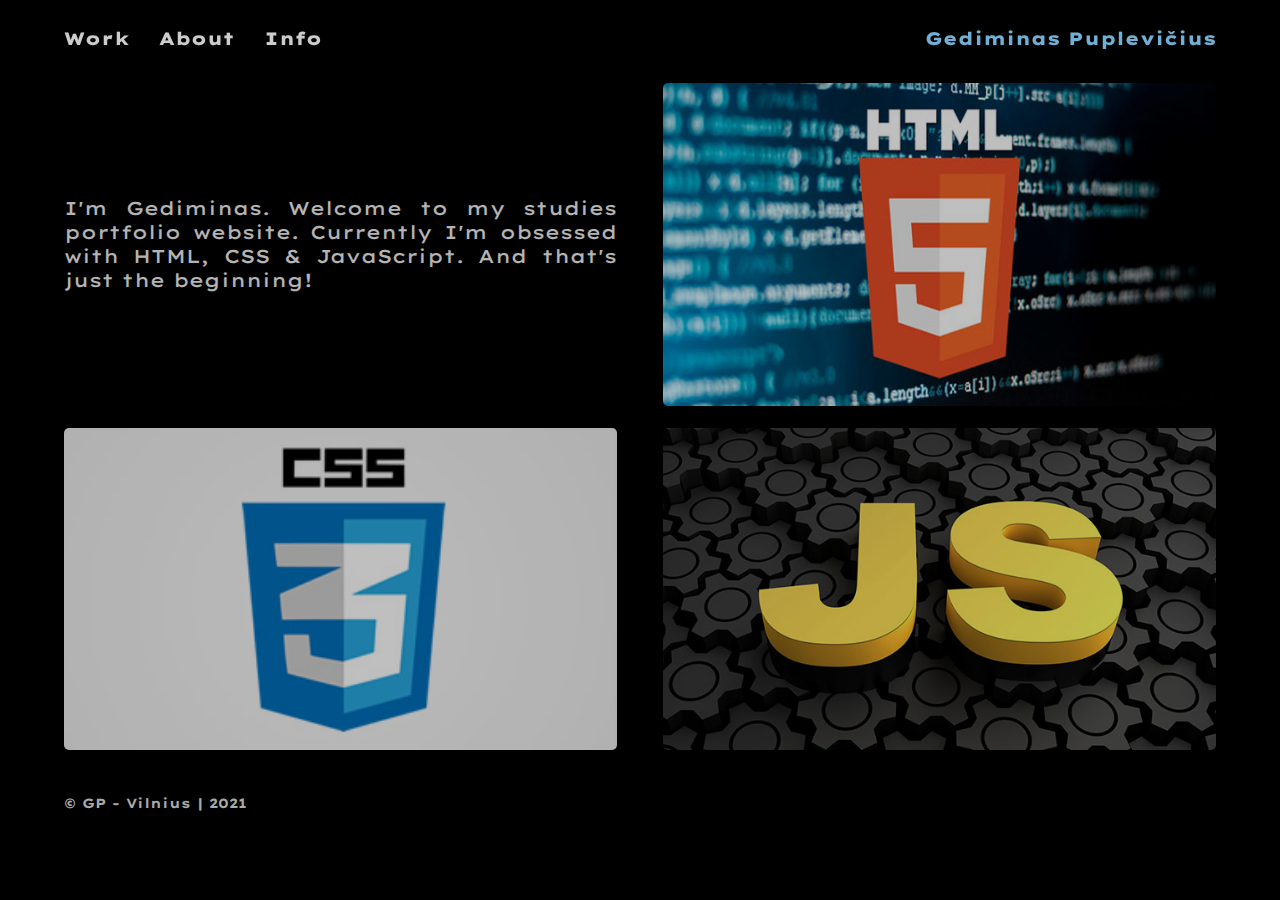
==== index.html @ 13763061 "Work --> HTML & CSS parts filled." ====
<!DOCTYPE html>
<html>

<head>
  <link rel="shortcut icon" href="./img/briefcase.svg" type="image/x-icon">
  <title>GP portfolio</title>
  <meta charset="UTF-8">
  <meta name="viewport" content="width=device-width, initial-scale=1" /> 
  <link rel="stylesheet" type="text/css" href="./css/normalize.min.css">
  <link rel="stylesheet" type="text/css" href="./css/style.css">
  <link href="https://fonts.googleapis.com/css2?family=Lexend+Mega&display=swap" rel="stylesheet">
  <script src="./js/jquery.min.js"></script>
  
</head>

<body>
  <header>
    <nav>
      <ul>
        <li><a href="/C:/Users/Jurate/Documents/PROGRAMMING/H-C-JS/Portfolio/index.html">Work</a></li>
        <li><a href="/C:/Users/Jurate/Documents/PROGRAMMING/H-C-JS/Portfolio/about.html">About</a></li>
        <li><a href="/C:/Users/Jurate/Documents/PROGRAMMING/H-C-JS/Portfolio/info.html">Info</a></li>
      </ul>
      <a id="logo" href="/C:/Users/Jurate/Documents/PROGRAMMING/H-C-JS/Portfolio/index.html">Gediminas Puplevičius</a>
    </nav>
  </header>

  <main>
    <div class="work">
      <h3>I'm Gediminas. Welcome to my studies portfolio website. Currently I'm obsessed with HTML, CSS & JavaScript. And that's just the beginning!</h3>
    </div>
    
    <div class="work" id="one">
      <div id="h2">
        <h2><a target="_blank" href="./projects/html-1/html-1.html">Morocco</a></h2>
        <h2><a target="_blank" href="./projects/html-2/html-2.html">Tsunami Coffee</a></h2>
        <h2><a target="_blank" href="./projects/html-3/html-3.html">Fotomat</a></h2>
      </div>      
    </div>

    <div class="work" id="two">
      <div id="h22">
        <h2><a target="_blank" href="./projects/css-1/css-1.html">The VC Experience</a></h2>
        <h2><a target="_blank" href="./projects/css-2/css-2.html">Task BOARD</a></h2>
        <h2><a target="_blank" href="./projects/css-3/css-3.html">Angels - CSS grid</a></h2>
      </div>  
    </div>
    
    <div class="work" id="three">
      <div id="h222">
        <h2><a href="./bubbles/bubbles.html">Bouncing Bubbles</a></h2>
      </div>
    </div>
    <footer>
      <h5> &#169 GP - Vilnius | 2021</h5>
    </footer>
  </main>
  
  <script  src="./js/script.js"></script>

</body>
</html>
---- css/style.css ----
html {
  box-sizing: border-box;
}
*,
*:before,
*:after {
  box-sizing: inherit;
}
/* ------------------------------------------------------------------ */


/* Mobile first styles go here */


@media screen and (min-width: 768px) {
    /* Desktop styles go here */
    body {
      font-family: "Lexend Mega", sans-serif;
      background-color: black;
      color: rgb(170, 170, 170);
      /* display: flex; */
    }
    header {
      position: fixed;
      width: 100%;
      z-index: 15;
      background: rgba(0, 0, 0, 0.85);
      opacity: 0.85;
    }
    nav {
      display: flex;
      justify-content: space-between;
      font-size: 1.125em;
    }
    nav ul {
      list-style: none;
      display: flex;
      justify-content: flex-start;
      width: 50%;
      padding-inline-start: 5%;
      margin-block-start: 1.5em;
      margin-block-end: 1.5em;
    }
    nav li {
      display: flex;
      margin: 0;
      margin-right: 5%;
      text-decoration: none;
    }
    nav a {
      color:rgb(240, 240, 240);
      text-decoration: none;
      font-weight: 800;
    }
    a:hover, #three a:hover, #one a:hover, #two a:hover {
      color: lightskyblue;
    }
    #logo {
      text-align: right;
      width: 50%;
      margin: 1em 0;
      margin-right: 5%;
      margin-block-start: 1.5em;
      margin-block-end: 1.5em;
      text-decoration: none;
      color: lightskyblue;
      width: inherit;
    }
    #logo:hover {
      color:rgb(240, 240, 240);
    }
    main {
      position: absolute;
      top: 67px;
      display: flex;
      flex-wrap: wrap;
      height: 750px;
      justify-content: space-between;
      align-content: space-between;
      margin: 1em 5%;
    }
    .about {
      height: 84%;
    }
    .work {
      width: 48%;
      height: 43%;
      display: flex;
      align-items: center;
      position: relative;
      z-index: 5;
      color:rgb(240, 240, 240);
      opacity: 0.75;
    }
    .work h3 {
      text-align: justify;
      font-weight: 500;
    }
    /* .work#one * {
      position: relative;
      z-index: 5;
    } */
    #one {
      background-image: url("../img/html5.jpg");
      background-repeat: no-repeat;
      background-size: cover;
      background-position: center;
      border-radius: 5px;
      position: relative;
      opacity: 0.75;
    }
    #h2, #h22, #h222 {
      display: none;
      flex-direction: column;
      justify-content: center;
      text-align: center;
      width: 100%;
      height: 100%;
    }
    h2 {
      margin: 0.4em 0;
      /* border: 1px solid greenyellow; */
    }
    #h2 a, #h22 a, #h222 a {
      color: rgb(240, 240, 240);
      text-decoration: none;
      /* z-index: 5; */
    }

    #two {
      background-image: url("../img/css3.jpg");
      background-repeat: no-repeat;
      background-size: cover;
      background-position: center;
      border-radius: 5px;
      opacity: 0.75;
    }
    #three {
      background-image: url("../img/js1.jpg");
      background-repeat: no-repeat;
      background-size: cover;
      background-position: center;
      border-radius: 5px;
      opacity: 0.75;
    }

    .active {
      color: lightskyblue;
      font-weight: 900;
    }

    canvas {
      position: relative;
      top: 100px;
      background: black;
      margin-left: 5%;
    }
    #jsfoot {
      position: relative;
      top: 128px;
      margin-left: 5%;
    }

  }
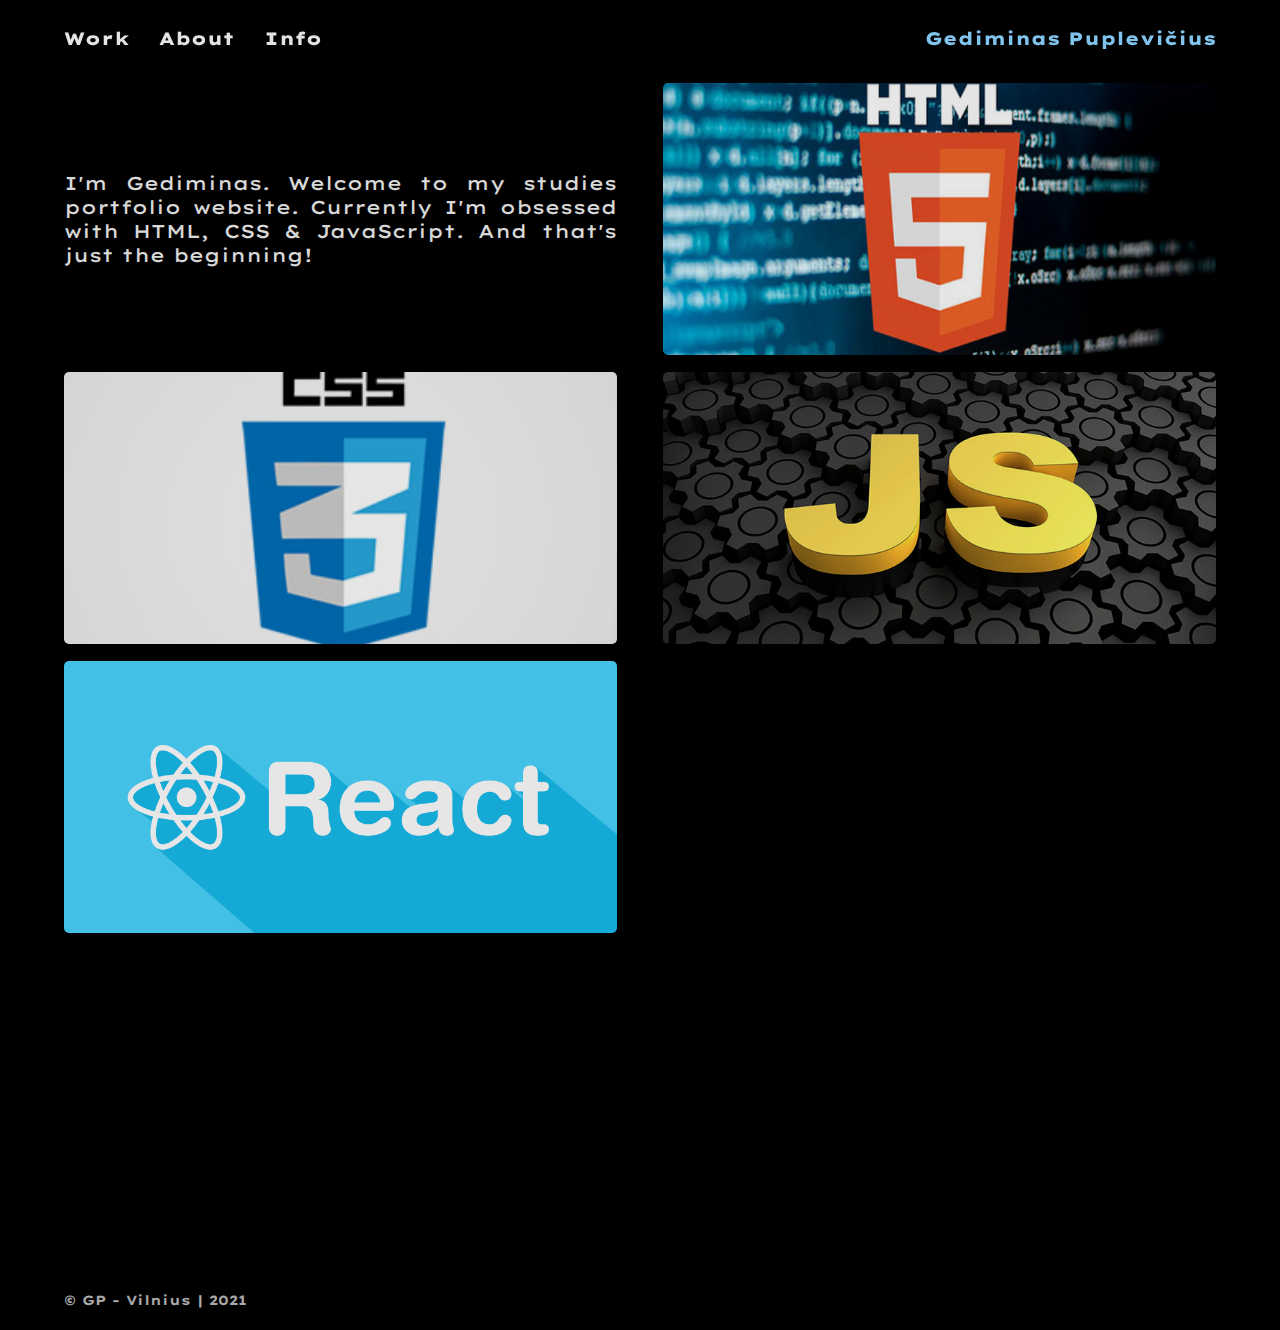
==== commit 6bd044cb: "React part added (index.html, style.css, script.js)" ====
--- a/index.html
+++ b/index.html
@@ -48,14 +48,23 @@
     
     <div class="work" id="three">
       <div id="h222">
-        <h2><a href="./bubbles/bubbles.html">Bouncing Bubbles</a></h2>
+        <h2><a href="./projects/bubbles/bubbles.html">Bouncing Bubbles</a></h2>
+        <h2><a href="./projects/NumberGuesser/numberguesser.html">Number Guesser</a></h2>
       </div>
     </div>
-    <footer>
-      <h5> &#169 GP - Vilnius | 2021</h5>
-    </footer>
+
+    <div class="work" id="four">
+      <div id="h2222">
+        <h2><a target="_blank" href="http://create-new-playlist.surge.sh/">Jammming - Create Spotify playlist</a></h2>
+        <!-- <h2><a href="./projects/NumberGuesser/numberguesser.html">Number Guesser</a></h2> -->
+      </div>
+    </div>
+
+
   </main>
-  
+  <footer>
+    <h5> &#169 GP - Vilnius | 2021</h5>
+  </footer>
   <script  src="./js/script.js"></script>
 
 </body>
--- a/css/style.css
+++ b/css/style.css
@@ -18,14 +18,13 @@
       font-family: "Lexend Mega", sans-serif;
       background-color: black;
       color: rgb(170, 170, 170);
-      /* display: flex; */
     }
     header {
       position: fixed;
       width: 100%;
       z-index: 15;
       background: rgba(0, 0, 0, 0.85);
-      opacity: 0.85;
+      opacity: 0.95;
     }
     nav {
       display: flex;
@@ -52,7 +51,7 @@
       text-decoration: none;
       font-weight: 800;
     }
-    a:hover, #three a:hover, #one a:hover, #two a:hover {
+    a:hover, #three a:hover, #one a:hover, #two a:hover, #four a:hover {
       color: lightskyblue;
     }
     #logo {
@@ -74,32 +73,48 @@
       top: 67px;
       display: flex;
       flex-wrap: wrap;
-      height: 750px;
+      height: 850px;
       justify-content: space-between;
       align-content: space-between;
       margin: 1em 5%;
     }
     .about {
       height: 84%;
-    }
+      width: 90%;
+    }
+
     .work {
+      /* margin-top: 20px; */
       width: 48%;
-      height: 43%;
+      height: 32%;
       display: flex;
       align-items: center;
       position: relative;
       z-index: 5;
       color:rgb(240, 240, 240);
-      opacity: 0.75;
+      opacity: 0.9;
+    }
+    #construction {
+      display: flex;
+      flex-direction: column;
+      align-items: flex-start;
+      justify-content: center;
     }
     .work h3 {
       text-align: justify;
       font-weight: 500;
     }
-    /* .work#one * {
+
+    #constr {
+      background-image: url("../img/Under-Construction.jpg");
+      background-repeat: no-repeat;
+      background-size: cover;
+      background-position: center;
+      border-radius: 5px;
       position: relative;
-      z-index: 5;
-    } */
+      opacity: 0.85;
+    }
+
     #one {
       background-image: url("../img/html5.jpg");
       background-repeat: no-repeat;
@@ -107,9 +122,8 @@
       background-position: center;
       border-radius: 5px;
       position: relative;
-      opacity: 0.75;
-    }
-    #h2, #h22, #h222 {
+    }
+    #h2, #h22, #h222, #h2222 {
       display: none;
       flex-direction: column;
       justify-content: center;
@@ -121,7 +135,7 @@
       margin: 0.4em 0;
       /* border: 1px solid greenyellow; */
     }
-    #h2 a, #h22 a, #h222 a {
+    #h2 a, #h22 a, #h222 a, #h2222 a {
       color: rgb(240, 240, 240);
       text-decoration: none;
       /* z-index: 5; */
@@ -133,7 +147,6 @@
       background-size: cover;
       background-position: center;
       border-radius: 5px;
-      opacity: 0.75;
     }
     #three {
       background-image: url("../img/js1.jpg");
@@ -141,7 +154,13 @@
       background-size: cover;
       background-position: center;
       border-radius: 5px;
-      opacity: 0.75;
+    }
+    #four {
+      background-image: url("../img/react.png");
+      background-repeat: no-repeat;
+      background-size: cover;
+      background-position: center;
+      border-radius: 5px;
     }
 
     .active {
@@ -150,15 +169,220 @@
     }
 
     canvas {
-      position: relative;
+      position: absolute;
       top: 100px;
       background: black;
       margin-left: 5%;
     }
     #jsfoot {
+      position: absolute;
+      bottom: 1px;
+      margin-left: 5%;
+    }
+    footer {
+      position: absolute;
+      bottom: -430px;
+      margin-left: 5%;
+    }
+    /* --- Number Guesser part ------------------------- */
+    #guesser * {
+      font-family: "Lexend Mega", sans-serif;
+      /* position: relative; */
+      /* top: 40px; */
+    }
+    .game-container#guesser {
       position: relative;
-      top: 128px;
+      top: 60px;
+    }
+    .game-container {
+      max-width: 640px;
+      margin: 0 auto;
+      text-align: center;
+    }
+    
+    #header {
+      display: flex;
+      justify-content: center
+    }
+    
+    .rounds {
+      display: flex;
+      flex-direction: column;
+      align-items: center;
+      margin-bottom: 30px;
+    }
+    
+    .round-label {
+      font-size: 30px;
+      font-weight: 700;
+      margin-bottom: 0px;
+    }
+    
+    .guess {
+      min-width: 303px;
+      height: 328px;
+      display: flex;
+      flex-direction: column;
+      align-items: center;
+      padding: 19px;
+    }
+    
+    .guessing-area {
+      display: flex;
+      justify-content: space-around;
+      align-items: flex-start;
+      margin-bottom: 60px;
+    }
+    
+    .guess-title {
+      display: flex;
+      flex-direction: column;
+      align-items: center;
+      justify-content: flex-start;
+      margin-bottom: 20px;
+    }
+    
+    .guess-label {
+      font-size: 18px;
+      font-weight: 700;
+      margin: 0;
+    }
+    
+    .score-label {
+      font-size: 14px;
+      font-weight: 700;
+      margin: 0;
+    }
+    #cguess {
+      color: rgba(0, 0, 0, 0.85);
+    }
+    .target-guess {
+      display: flex;
+      flex-direction: column;
+      align-items: center;
+      justify-content: flex-start;
+    }
+    
+    .computer-guess {
+      background-color:rgb(240, 240, 240);
+    }
+    
+    #computer-guess {
+      font-size: 50px;
+      font-weight: 700;
+      color:rgba(0, 0, 0, 0.85);
+    }
+    
+    .human-guess {
+      border: 1px solid #979797;
+    }
+    
+    .guess input {
+      height: 90px;
+      width: 90px;
+      font-size: 30px;
+      text-align: center;
+      margin: 0 auto;
+      margin-bottom: 7px;
+      background-color: rgb(240, 240, 240);
+      color:rgba(0, 0, 0, 0.85);
+    }
+    
+    .number-controls {
+      font-size: 0;
+      margin-bottom: 23px;
+    }
+    
+    .number-control {
+      border: solid 1px #4c7ef3;
+      display: inline-block;
+      width: 45px;
+      height: 35px;
+      font-size: 24px;
+      font-weight: 700;
+      color: #4c7ef3;
+      cursor: pointer;
+    }
+    
+    .number-controls button[disabled] {
+      color: #dfdfdf;
+      cursor: default;
+    }
+    
+    .left {
+      border-top-left-radius: 22.5px;
+      border-bottom-left-radius: 22.5px;
+    }
+    
+    .right {
+      border-top-right-radius: 22.5px;
+      border-bottom-right-radius: 22.5px;
+      border-left-width: 0px;
+    }
+    
+    .controls {
+      display: flex;
+      justify-content: space-around;
+    }
+    
+    .button {
+      background-color: #4c7ef3;
+      color: #fff;
+      cursor: pointer;
+    }
+    
+    #guess {
+      padding: 20px;
+      width: 169px;
+      height: 59px;
+      border: none;
+      font-weight: 700;
+      font-size: 14px;
+    }
+    
+    input[type=number]::-webkit-inner-spin-button {
+      -webkit-appearance: none;
+    }
+    
+    #next-round {
+      width: 179px;
+      height: 64px;
+      font-size: 18px;
+      font-weight: bold;
+      margin-left: auto;
+      margin-right: auto;
+      margin-bottom: 120px;
+    }
+      
+    .button[disabled] {
+      background-color: #d2d2d2;
+      color: rgba(0, 0, 0, 0.85);
+      cursor: default;
+    }
+    
+    .instructions {
+      background-color: #ececec;
+      color:rgba(0, 0, 0, 0.85);
+      width: 100%;
+      display: flex;
+      justify-content: space-around;
+    }
+    
+    .instruction {
+      width: 180px;
+      padding: 2px;
+      text-align: center;
+    }
+    
+    .instructions h3 {
+      font-size: 14px;
+    }
+       
+    .winning-text, .winning-text[disabled] {
+      color: darkblue;
+      font-weight: 700;
+    }
+    #ngfoot {
       margin-left: 5%;
     }
-
   }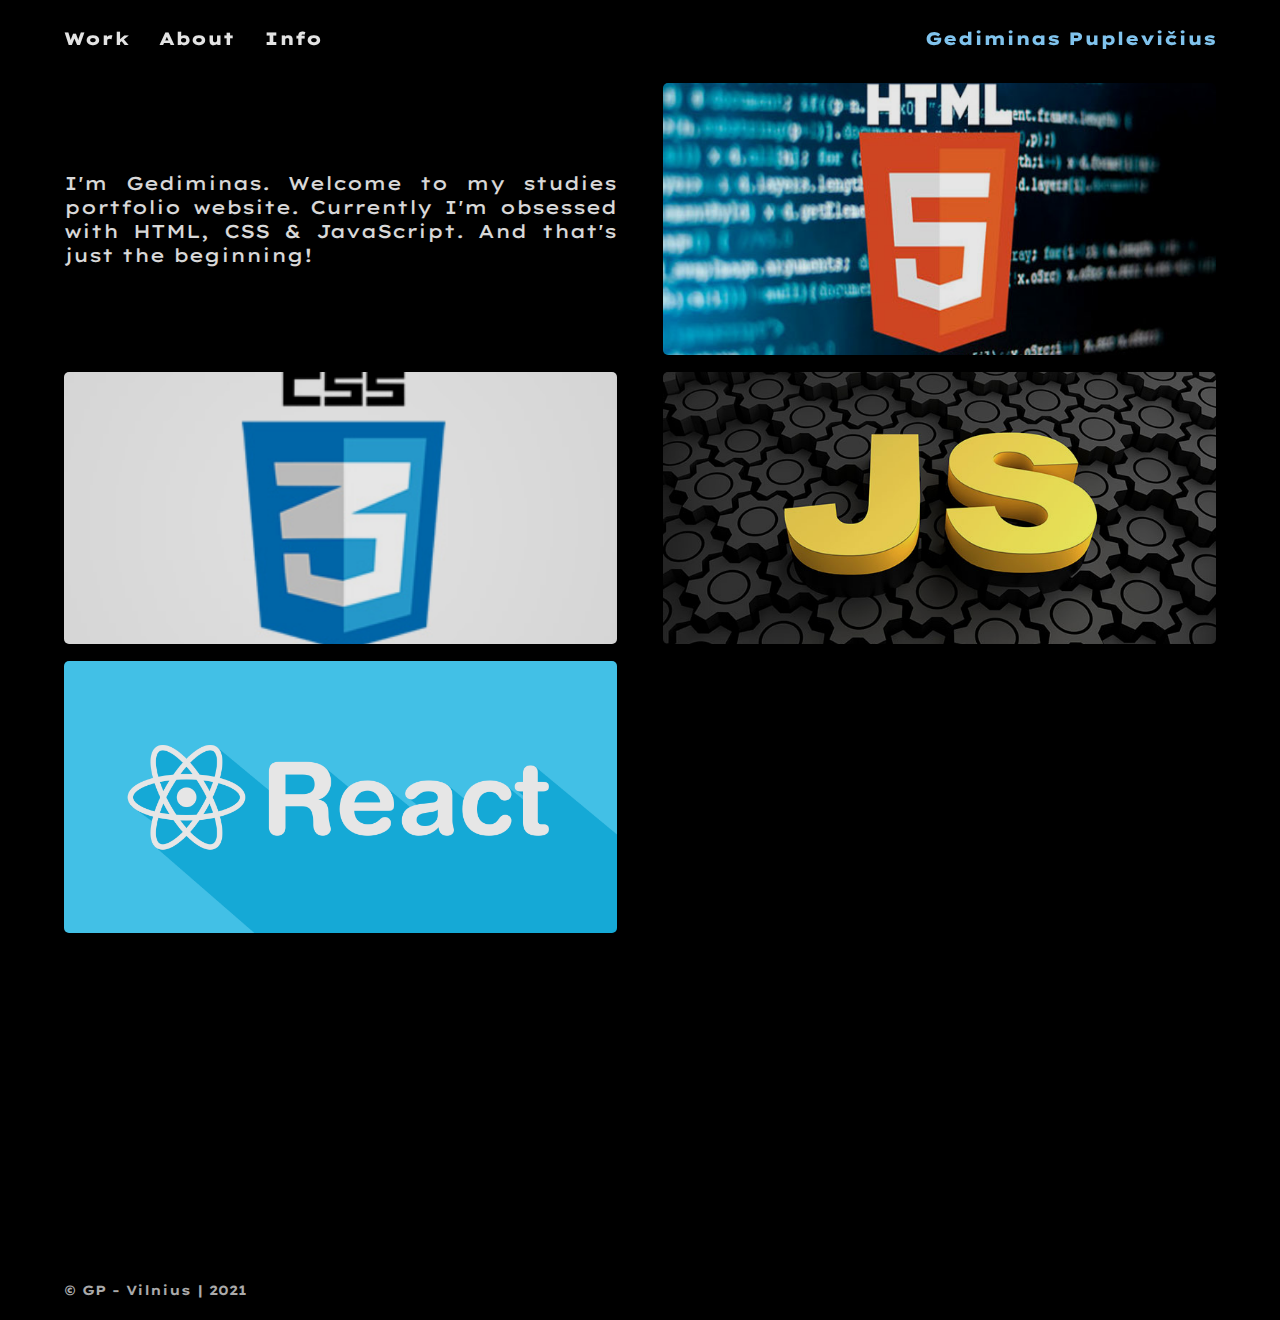
==== commit d71b825f: "Jammming v.2 project added." ====
--- a/index.html
+++ b/index.html
@@ -56,13 +56,13 @@
     <div class="work" id="four">
       <div id="h2222">
         <h2><a target="_blank" href="http://create-new-playlist.surge.sh/">Jammming - Create Spotify playlist</a></h2>
-        <!-- <h2><a href="./projects/NumberGuesser/numberguesser.html">Number Guesser</a></h2> -->
+        <h2><a target="_blank" href="http://jammming-modify-playlists.surge.sh/">Jammming v.2 - Modify playlists</a></h2>
       </div>
     </div>
 
 
   </main>
-  <footer>
+  <footer id="mainfooter">
     <h5> &#169 GP - Vilnius | 2021</h5>
   </footer>
   <script  src="./js/script.js"></script>
--- a/css/style.css
+++ b/css/style.css
@@ -12,7 +12,7 @@
 /* Mobile first styles go here */
 
 
-@media screen and (min-width: 768px) {
+/* @media screen and (min-width: 768px) { */
     /* Desktop styles go here */
     body {
       font-family: "Lexend Mega", sans-serif;
@@ -114,7 +114,21 @@
       position: relative;
       opacity: 0.85;
     }
-
+    #info {
+      display: flex;
+      flex-direction: column;
+      align-items: flex-start;
+      justify-content: center;
+    }
+    #git {
+      position: relative;
+      top: 50px;
+      width: 50%;
+    }
+    #email {
+      position: relative;
+      top: 80px;
+    }
     #one {
       background-image: url("../img/html5.jpg");
       background-repeat: no-repeat;
@@ -174,14 +188,14 @@
       background: black;
       margin-left: 5%;
     }
-    #jsfoot {
+    #jsfoot, #infofooter {
       position: absolute;
       bottom: 1px;
       margin-left: 5%;
     }
-    footer {
+    #mainfooter {
       position: absolute;
-      bottom: -430px;
+      bottom: -420px;
       margin-left: 5%;
     }
     /* --- Number Guesser part ------------------------- */
@@ -385,4 +399,4 @@
     #ngfoot {
       margin-left: 5%;
     }
-  }+  /* } */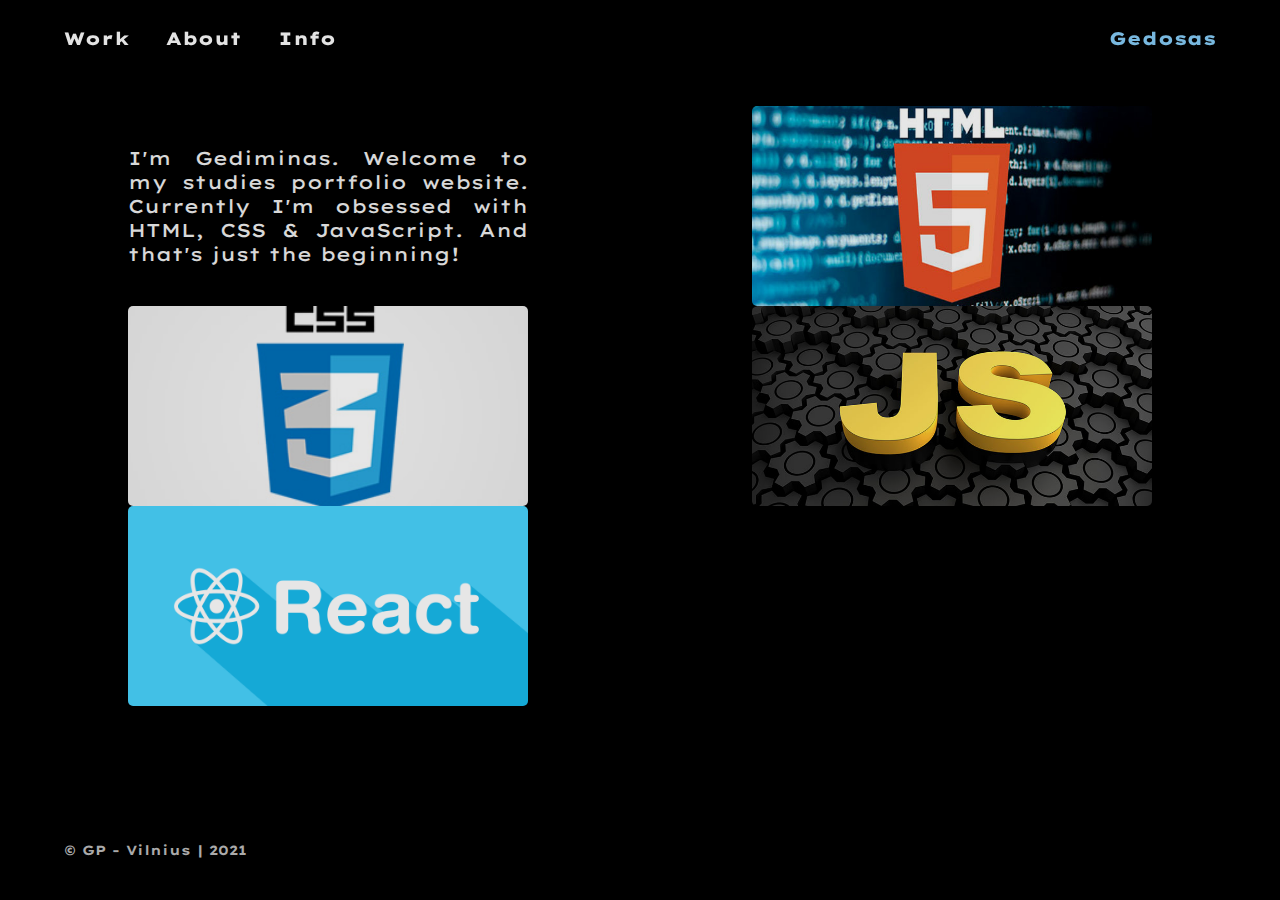
==== commit 212b0219: "Header +some css fixes (style.css)" ====
--- a/index.html
+++ b/index.html
@@ -6,8 +6,9 @@
   <title>GP portfolio</title>
   <meta charset="UTF-8">
   <meta name="viewport" content="width=device-width, initial-scale=1" /> 
-  <link rel="stylesheet" type="text/css" href="./css/normalize.min.css">
-  <link rel="stylesheet" type="text/css" href="./css/style.css">
+  <link rel="stylesheet" href="./css/normalize.min.css">
+  <link rel="stylesheet" href="./css/style.css">
+  <link rel="stylesheet" href="./css/header.css">
   <link href="https://fonts.googleapis.com/css2?family=Lexend+Mega&display=swap" rel="stylesheet">
   <script src="./js/jquery.min.js"></script>
   
@@ -16,12 +17,13 @@
 <body>
   <header>
     <nav>
-      <ul>
-        <li><a href="/C:/Users/Jurate/Documents/PROGRAMMING/H-C-JS/Portfolio/index.html">Work</a></li>
-        <li><a href="/C:/Users/Jurate/Documents/PROGRAMMING/H-C-JS/Portfolio/about.html">About</a></li>
-        <li><a href="/C:/Users/Jurate/Documents/PROGRAMMING/H-C-JS/Portfolio/info.html">Info</a></li>
-      </ul>
-      <a id="logo" href="/C:/Users/Jurate/Documents/PROGRAMMING/H-C-JS/Portfolio/index.html">Gediminas Puplevičius</a>
+      <div class="links">
+        <a href="/">Work</a>
+        <a href="/about/">About</a>
+        <a href="/info/">Info</a>
+      </div>
+      <a id="logo" href="/">Gedosas</a>
+      <button class="hamburger" onClick="toggle()"><img src="./img/hamburger.png" id="hamburger"></button>
     </nav>
   </header>
 
@@ -62,7 +64,7 @@
 
 
   </main>
-  <footer id="mainfooter">
+  <footer class="footer">
     <h5> &#169 GP - Vilnius | 2021</h5>
   </footer>
   <script  src="./js/script.js"></script>
--- a/css/style.css
+++ b/css/style.css
@@ -6,397 +6,145 @@
 *:after {
   box-sizing: inherit;
 }
-/* ------------------------------------------------------------------ */
-
 
 /* Mobile first styles go here */
 
+/* Desktop styles go here */
+body {
+  font-family: "Lexend Mega", sans-serif;
+  background-color: black;
+  color: rgb(170, 170, 170);
+}
 
-/* @media screen and (min-width: 768px) { */
-    /* Desktop styles go here */
-    body {
-      font-family: "Lexend Mega", sans-serif;
-      background-color: black;
-      color: rgb(170, 170, 170);
-    }
-    header {
-      position: fixed;
-      width: 100%;
-      z-index: 15;
-      background: rgba(0, 0, 0, 0.85);
-      opacity: 0.95;
-    }
-    nav {
-      display: flex;
-      justify-content: space-between;
-      font-size: 1.125em;
-    }
-    nav ul {
-      list-style: none;
-      display: flex;
-      justify-content: flex-start;
-      width: 50%;
-      padding-inline-start: 5%;
-      margin-block-start: 1.5em;
-      margin-block-end: 1.5em;
-    }
-    nav li {
-      display: flex;
-      margin: 0;
-      margin-right: 5%;
-      text-decoration: none;
-    }
-    nav a {
-      color:rgb(240, 240, 240);
-      text-decoration: none;
-      font-weight: 800;
-    }
-    a:hover, #three a:hover, #one a:hover, #two a:hover, #four a:hover {
-      color: lightskyblue;
-    }
-    #logo {
-      text-align: right;
-      width: 50%;
-      margin: 1em 0;
-      margin-right: 5%;
-      margin-block-start: 1.5em;
-      margin-block-end: 1.5em;
-      text-decoration: none;
-      color: lightskyblue;
-      width: inherit;
-    }
-    #logo:hover {
-      color:rgb(240, 240, 240);
-    }
-    main {
-      position: absolute;
-      top: 67px;
-      display: flex;
-      flex-wrap: wrap;
-      height: 850px;
-      justify-content: space-between;
-      align-content: space-between;
-      margin: 1em 5%;
-    }
-    .about {
-      height: 84%;
-      width: 90%;
-    }
+main {
+  position: absolute;
+  top: 90px;
+  display: flex;
+  flex-wrap: wrap;
+  /* height: 850px; */
+  justify-content: space-between;
+  align-content: space-between;
+  margin: 1em 10%;
+  /* height: 120vh; */
+}
+.about {
+  height: 84%;
+  width: 90%;
+}
 
-    .work {
-      /* margin-top: 20px; */
-      width: 48%;
-      height: 32%;
-      display: flex;
-      align-items: center;
-      position: relative;
-      z-index: 5;
-      color:rgb(240, 240, 240);
-      opacity: 0.9;
-    }
-    #construction {
-      display: flex;
-      flex-direction: column;
-      align-items: flex-start;
-      justify-content: center;
-    }
-    .work h3 {
-      text-align: justify;
-      font-weight: 500;
-    }
+.work {
+  width: 400px;
+  height: 200px;
+  display: flex;
+  align-items: center;
+  z-index: 5;
+  color:rgb(240, 240, 240);
+  opacity: 0.9;
+}
+#construction {
+  display: flex;
+  flex-direction: column;
+  align-items: flex-start;
+  justify-content: center;
+}
+.work h3 {
+  text-align: justify;
+  font-weight: 500;
+}
 
-    #constr {
-      background-image: url("../img/Under-Construction.jpg");
-      background-repeat: no-repeat;
-      background-size: cover;
-      background-position: center;
-      border-radius: 5px;
-      position: relative;
-      opacity: 0.85;
-    }
-    #info {
-      display: flex;
-      flex-direction: column;
-      align-items: flex-start;
-      justify-content: center;
-    }
-    #git {
-      position: relative;
-      top: 50px;
-      width: 50%;
-    }
-    #email {
-      position: relative;
-      top: 80px;
-    }
-    #one {
-      background-image: url("../img/html5.jpg");
-      background-repeat: no-repeat;
-      background-size: cover;
-      background-position: center;
-      border-radius: 5px;
-      position: relative;
-    }
-    #h2, #h22, #h222, #h2222 {
-      display: none;
-      flex-direction: column;
-      justify-content: center;
-      text-align: center;
-      width: 100%;
-      height: 100%;
-    }
-    h2 {
-      margin: 0.4em 0;
-      /* border: 1px solid greenyellow; */
-    }
-    #h2 a, #h22 a, #h222 a, #h2222 a {
-      color: rgb(240, 240, 240);
-      text-decoration: none;
-      /* z-index: 5; */
-    }
+#constr {
+  background-image: url("../img/Under-Construction.jpg");
+  background-repeat: no-repeat;
+  background-size: cover;
+  background-position: center;
+  border-radius: 5px;
+  position: absolute;
+  height: 250px;
+  opacity: 0.85;
+}
+#info {
+  display: flex;
+  flex-direction: column;
+  align-items: flex-start;
+  justify-content: center;
+}
+#git {
+  position: relative;
+  top: 50px;
+  width: 50%;
+}
+#email {
+  position: relative;
+  top: 80px;
+}
+#one {
+  background-image: url("../img/html5.jpg");
+  background-repeat: no-repeat;
+  background-size: cover;
+  background-position: center;
+  border-radius: 5px;
+  /* position: absolute; */
+}
+#h2, #h22, #h222, #h2222 {
+  display: none;
+  flex-direction: column;
+  justify-content: center;
+  text-align: center;
+  width: 100%;
+  height: 100%;
+}
+h2 {
+  margin: 0.4em 0;
+}
 
-    #two {
-      background-image: url("../img/css3.jpg");
-      background-repeat: no-repeat;
-      background-size: cover;
-      background-position: center;
-      border-radius: 5px;
-    }
-    #three {
-      background-image: url("../img/js1.jpg");
-      background-repeat: no-repeat;
-      background-size: cover;
-      background-position: center;
-      border-radius: 5px;
-    }
-    #four {
-      background-image: url("../img/react.png");
-      background-repeat: no-repeat;
-      background-size: cover;
-      background-position: center;
-      border-radius: 5px;
-    }
+#h2 a, #h22 a, #h222 a, #h2222 a {
+  color: rgb(240, 240, 240);
+  text-decoration: none;
+}
 
-    .active {
-      color: lightskyblue;
-      font-weight: 900;
-    }
+#two {
+  background-image: url("../img/css3.jpg");
+  background-repeat: no-repeat;
+  background-size: cover;
+  background-position: center;
+  border-radius: 5px;
+}
+#three {
+  background-image: url("../img/js1.jpg");
+  background-repeat: no-repeat;
+  background-size: cover;
+  background-position: center;
+  border-radius: 5px;
+}
+#four {
+  background-image: url("../img/react.png");
+  background-repeat: no-repeat;
+  background-size: cover;
+  background-position: center;
+  border-radius: 5px;
+}
 
-    canvas {
-      position: absolute;
-      top: 100px;
-      background: black;
-      margin-left: 5%;
-    }
-    #jsfoot, #infofooter {
-      position: absolute;
-      bottom: 1px;
-      margin-left: 5%;
-    }
-    #mainfooter {
-      position: absolute;
-      bottom: -420px;
-      margin-left: 5%;
-    }
-    /* --- Number Guesser part ------------------------- */
-    #guesser * {
-      font-family: "Lexend Mega", sans-serif;
-      /* position: relative; */
-      /* top: 40px; */
-    }
-    .game-container#guesser {
-      position: relative;
-      top: 60px;
-    }
-    .game-container {
-      max-width: 640px;
-      margin: 0 auto;
-      text-align: center;
-    }
-    
-    #header {
-      display: flex;
-      justify-content: center
-    }
-    
-    .rounds {
-      display: flex;
-      flex-direction: column;
-      align-items: center;
-      margin-bottom: 30px;
-    }
-    
-    .round-label {
-      font-size: 30px;
-      font-weight: 700;
-      margin-bottom: 0px;
-    }
-    
-    .guess {
-      min-width: 303px;
-      height: 328px;
-      display: flex;
-      flex-direction: column;
-      align-items: center;
-      padding: 19px;
-    }
-    
-    .guessing-area {
-      display: flex;
-      justify-content: space-around;
-      align-items: flex-start;
-      margin-bottom: 60px;
-    }
-    
-    .guess-title {
-      display: flex;
-      flex-direction: column;
-      align-items: center;
-      justify-content: flex-start;
-      margin-bottom: 20px;
-    }
-    
-    .guess-label {
-      font-size: 18px;
-      font-weight: 700;
-      margin: 0;
-    }
-    
-    .score-label {
-      font-size: 14px;
-      font-weight: 700;
-      margin: 0;
-    }
-    #cguess {
-      color: rgba(0, 0, 0, 0.85);
-    }
-    .target-guess {
-      display: flex;
-      flex-direction: column;
-      align-items: center;
-      justify-content: flex-start;
-    }
-    
-    .computer-guess {
-      background-color:rgb(240, 240, 240);
-    }
-    
-    #computer-guess {
-      font-size: 50px;
-      font-weight: 700;
-      color:rgba(0, 0, 0, 0.85);
-    }
-    
-    .human-guess {
-      border: 1px solid #979797;
-    }
-    
-    .guess input {
-      height: 90px;
-      width: 90px;
-      font-size: 30px;
-      text-align: center;
-      margin: 0 auto;
-      margin-bottom: 7px;
-      background-color: rgb(240, 240, 240);
-      color:rgba(0, 0, 0, 0.85);
-    }
-    
-    .number-controls {
-      font-size: 0;
-      margin-bottom: 23px;
-    }
-    
-    .number-control {
-      border: solid 1px #4c7ef3;
-      display: inline-block;
-      width: 45px;
-      height: 35px;
-      font-size: 24px;
-      font-weight: 700;
-      color: #4c7ef3;
-      cursor: pointer;
-    }
-    
-    .number-controls button[disabled] {
-      color: #dfdfdf;
-      cursor: default;
-    }
-    
-    .left {
-      border-top-left-radius: 22.5px;
-      border-bottom-left-radius: 22.5px;
-    }
-    
-    .right {
-      border-top-right-radius: 22.5px;
-      border-bottom-right-radius: 22.5px;
-      border-left-width: 0px;
-    }
-    
-    .controls {
-      display: flex;
-      justify-content: space-around;
-    }
-    
-    .button {
-      background-color: #4c7ef3;
-      color: #fff;
-      cursor: pointer;
-    }
-    
-    #guess {
-      padding: 20px;
-      width: 169px;
-      height: 59px;
-      border: none;
-      font-weight: 700;
-      font-size: 14px;
-    }
-    
-    input[type=number]::-webkit-inner-spin-button {
-      -webkit-appearance: none;
-    }
-    
-    #next-round {
-      width: 179px;
-      height: 64px;
-      font-size: 18px;
-      font-weight: bold;
-      margin-left: auto;
-      margin-right: auto;
-      margin-bottom: 120px;
-    }
-      
-    .button[disabled] {
-      background-color: #d2d2d2;
-      color: rgba(0, 0, 0, 0.85);
-      cursor: default;
-    }
-    
-    .instructions {
-      background-color: #ececec;
-      color:rgba(0, 0, 0, 0.85);
-      width: 100%;
-      display: flex;
-      justify-content: space-around;
-    }
-    
-    .instruction {
-      width: 180px;
-      padding: 2px;
-      text-align: center;
-    }
-    
-    .instructions h3 {
-      font-size: 14px;
-    }
-       
-    .winning-text, .winning-text[disabled] {
-      color: darkblue;
-      font-weight: 700;
-    }
-    #ngfoot {
-      margin-left: 5%;
-    }
-  /* } */+.active {
+  color: #7FC2EB;
+  font-weight: 900;
+}
+
+canvas {
+  position: absolute;
+  top: 100px;
+  background: black;
+  margin-left: 5%;
+}
+
+#jsfoot, #infofooter {
+  position: absolute;
+  bottom: 1px;
+  margin-left: 5%;
+}
+
+.footer {
+  position: absolute;
+  bottom: 20px;
+  margin-left: 5%;
+}
+
--- a/css/header.css
+++ b/css/header.css
@@ -0,0 +1,79 @@
+header {
+  position: fixed;
+  top: 0;
+  width: 100%;
+  background: rgba(0, 0, 0, 0.85);
+  opacity: 0.95;
+  z-index: 10;
+}
+
+nav {
+  display: flex;
+  justify-content: space-between;
+  font-size: 1.125em;
+}
+
+.links {
+  justify-content: flex-start;
+  width: 50%;
+  padding-inline-start: 5%;
+  margin-block-start: 1.5em;
+  margin-block-end: 1.5em;
+}
+
+.links > a {
+  margin: 0;
+  margin-right: 5%;
+}
+
+nav a {
+  color:rgb(240, 240, 240);
+  text-decoration: none;
+  font-weight: 800;
+}
+
+a:hover, #three a:hover, #one a:hover, #two a:hover, #four a:hover {
+  color: #7FC2EB;
+}
+
+#logo {
+  text-align: right;
+  margin: 1em 0;
+  margin-right: 5%;
+  margin-block-start: 1.5em;
+  margin-block-end: 1.5em;
+  text-decoration: none;
+  color: #7FC2EB;
+}
+
+#logo:hover {
+  color:rgb(240, 240, 240);
+}
+
+.hamburger {
+  background: none;
+  border: none;
+  padding: 0;
+  display: none;
+  height: 30px;
+  align-self: center;
+}
+
+.hamburger > img {
+  width: 30px;
+  height: 30px;
+  align-self: center;
+}
+
+@media screen and (max-width: 768px) {
+  .hamburger {
+    display: inline-flex;
+    margin-right: 5%;
+  }
+  .links {
+    display: none;
+  }
+  #logo {
+    margin-left: 5%;
+  }
+}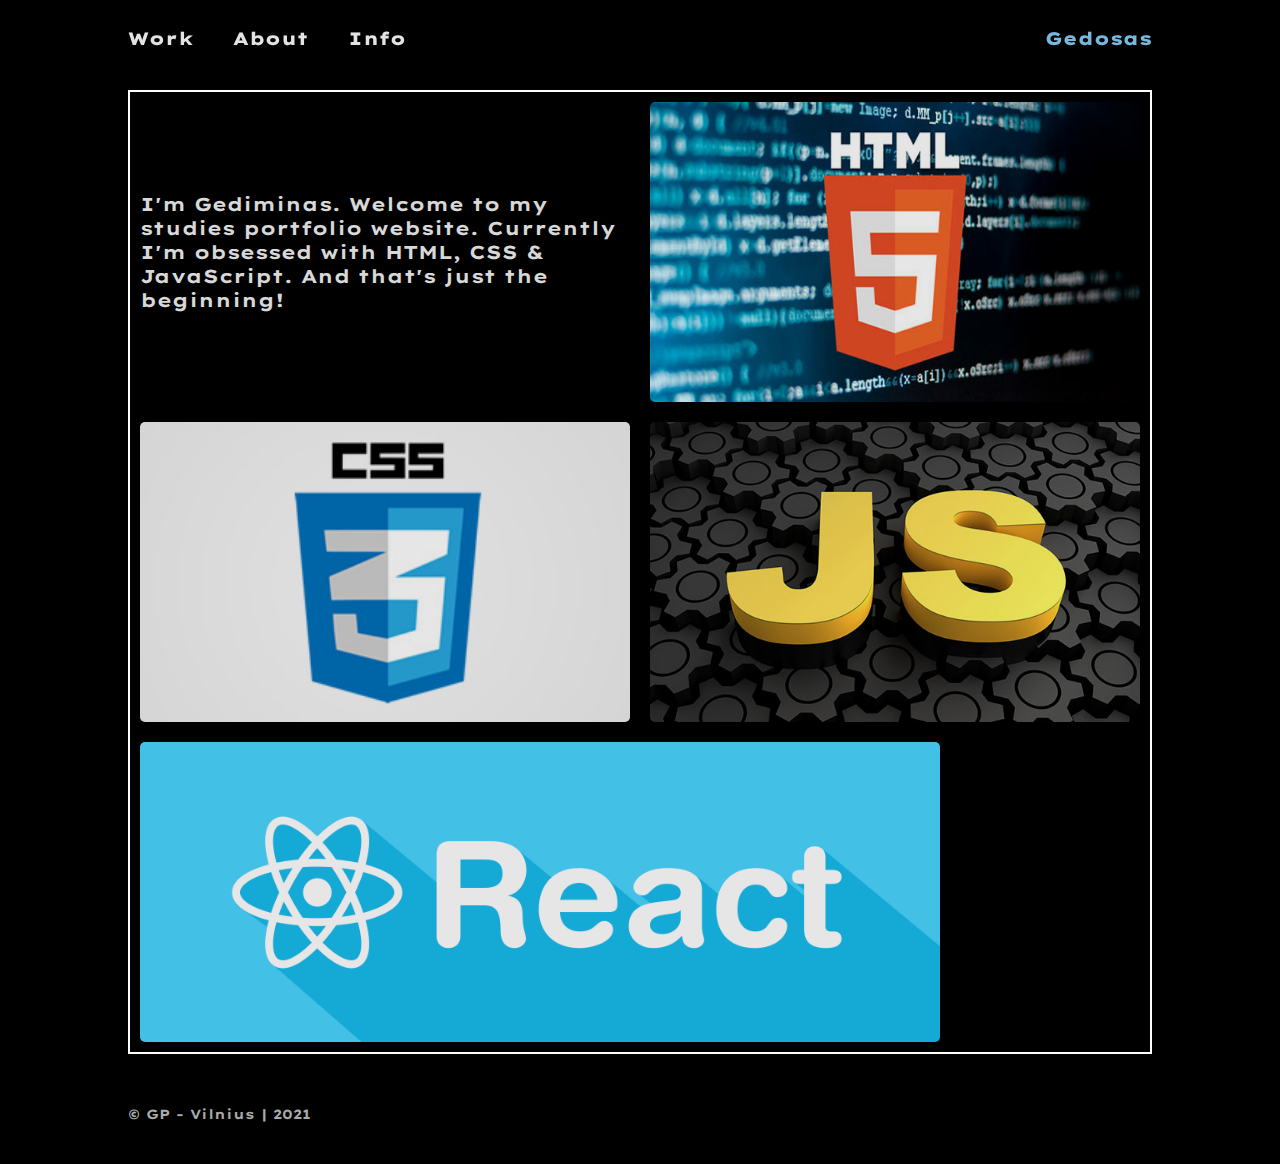
==== commit ccbedac8: "+some order" ====
--- a/index.html
+++ b/index.html
@@ -34,31 +34,31 @@
     
     <div class="work" id="one">
       <div id="h2">
-        <h2><a target="_blank" href="./projects/html-1/html-1.html">Morocco</a></h2>
-        <h2><a target="_blank" href="./projects/html-2/html-2.html">Tsunami Coffee</a></h2>
-        <h2><a target="_blank" href="./projects/html-3/html-3.html">Fotomat</a></h2>
+        <h2><a target="_blank" href="./projects/html-1/">Morocco</a></h2>
+        <h2><a target="_blank" href="./projects/html-2/">Tsunami Coffee</a></h2>
+        <h2><a target="_blank" href="./projects/html-3/">Fotomat</a></h2>
       </div>      
     </div>
 
     <div class="work" id="two">
       <div id="h22">
-        <h2><a target="_blank" href="./projects/css-1/css-1.html">The VC Experience</a></h2>
-        <h2><a target="_blank" href="./projects/css-2/css-2.html">Task BOARD</a></h2>
-        <h2><a target="_blank" href="./projects/css-3/css-3.html">Angels - CSS grid</a></h2>
+        <h2><a target="_blank" href="./projects/css-1/">The VC Experience</a></h2>
+        <h2><a target="_blank" href="./projects/css-2/">Task BOARD</a></h2>
+        <h2><a target="_blank" href="./projects/css-3/">Angels - CSS grid</a></h2>
       </div>  
     </div>
     
     <div class="work" id="three">
       <div id="h222">
-        <h2><a href="./projects/bubbles/bubbles.html">Bouncing Bubbles</a></h2>
-        <h2><a href="./projects/NumberGuesser/numberguesser.html">Number Guesser</a></h2>
+        <h2><a href="./projects/bubbles/">Bouncing Bubbles</a></h2>
+        <h2><a href="./projects/NumberGuesser/">Number Guesser</a></h2>
       </div>
     </div>
 
     <div class="work" id="four">
       <div id="h2222">
         <h2><a target="_blank" href="http://create-new-playlist.surge.sh/">Jammming - Create Spotify playlist</a></h2>
-        <h2><a target="_blank" href="http://jammming-modify-playlists.surge.sh/">Jammming v.2 - Modify playlists</a></h2>
+        <h2><a target="_blank" href="https://jammming-modify-playlists.netlify.app/">Jammming v.2 - Modify playlists</a></h2>
       </div>
     </div>
 
--- a/css/style.css
+++ b/css/style.css
@@ -9,6 +9,7 @@
 
 /* Mobile first styles go here */
 
+
 /* Desktop styles go here */
 body {
   font-family: "Lexend Mega", sans-serif;
@@ -17,74 +18,38 @@
 }
 
 main {
-  position: absolute;
+  position: relative;
   top: 90px;
   display: flex;
+  flex-grow: 2;
   flex-wrap: wrap;
-  /* height: 850px; */
   justify-content: space-between;
   align-content: space-between;
-  margin: 1em 10%;
-  /* height: 120vh; */
-}
-.about {
-  height: 84%;
-  width: 90%;
+  margin: 0 10%;
+  border: 2px solid #FFF;
+  /* height: 100vh; */
+  /* height: 850px; */
+
 }
 
 .work {
-  width: 400px;
-  height: 200px;
+  /* min-width: 330px;
+  max-width: 500px; */
+  min-height: 300px;
+
+  width: 370px;
+  max-width: 800px;
+  flex-grow: 1;
+
+
   display: flex;
   align-items: center;
   z-index: 5;
   color:rgb(240, 240, 240);
   opacity: 0.9;
-}
-#construction {
-  display: flex;
-  flex-direction: column;
-  align-items: flex-start;
-  justify-content: center;
-}
-.work h3 {
-  text-align: justify;
-  font-weight: 500;
+  margin: 10px 10px;
 }
 
-#constr {
-  background-image: url("../img/Under-Construction.jpg");
-  background-repeat: no-repeat;
-  background-size: cover;
-  background-position: center;
-  border-radius: 5px;
-  position: absolute;
-  height: 250px;
-  opacity: 0.85;
-}
-#info {
-  display: flex;
-  flex-direction: column;
-  align-items: flex-start;
-  justify-content: center;
-}
-#git {
-  position: relative;
-  top: 50px;
-  width: 50%;
-}
-#email {
-  position: relative;
-  top: 80px;
-}
-#one {
-  background-image: url("../img/html5.jpg");
-  background-repeat: no-repeat;
-  background-size: cover;
-  background-position: center;
-  border-radius: 5px;
-  /* position: absolute; */
-}
 #h2, #h22, #h222, #h2222 {
   display: none;
   flex-direction: column;
@@ -96,32 +61,28 @@
 h2 {
   margin: 0.4em 0;
 }
-
 #h2 a, #h22 a, #h222 a, #h2222 a {
   color: rgb(240, 240, 240);
   text-decoration: none;
 }
 
-#two {
-  background-image: url("../img/css3.jpg");
+#one, #two, #three, #four {
   background-repeat: no-repeat;
   background-size: cover;
   background-position: center;
   border-radius: 5px;
 }
+#one {
+  background-image: url("../img/html5.jpg");
+}
+#two {
+  background-image: url("../img/css3.jpg");
+}
 #three {
   background-image: url("../img/js1.jpg");
-  background-repeat: no-repeat;
-  background-size: cover;
-  background-position: center;
-  border-radius: 5px;
 }
 #four {
   background-image: url("../img/react.png");
-  background-repeat: no-repeat;
-  background-size: cover;
-  background-position: center;
-  border-radius: 5px;
 }
 
 .active {
@@ -143,8 +104,9 @@
 }
 
 .footer {
-  position: absolute;
-  bottom: 20px;
-  margin-left: 5%;
+  position: relative;
+  bottom: -120px;
+  margin-left: 10%;
+  padding-bottom: 20px;
 }
 
--- a/css/header.css
+++ b/css/header.css
@@ -16,7 +16,7 @@
 .links {
   justify-content: flex-start;
   width: 50%;
-  padding-inline-start: 5%;
+  margin-inline-start: 10%;
   margin-block-start: 1.5em;
   margin-block-end: 1.5em;
 }
@@ -39,7 +39,7 @@
 #logo {
   text-align: right;
   margin: 1em 0;
-  margin-right: 5%;
+  margin-right: 10%;
   margin-block-start: 1.5em;
   margin-block-end: 1.5em;
   text-decoration: none;
@@ -65,7 +65,7 @@
   align-self: center;
 }
 
-@media screen and (max-width: 768px) {
+@media screen and (max-width: 930px) {
   .hamburger {
     display: inline-flex;
     margin-right: 5%;
@@ -76,4 +76,10 @@
   #logo {
     margin-left: 5%;
   }
+  main {
+    margin: 0 5%;
+  }
+  .footer {
+    margin-left: 5%;
+  }
 }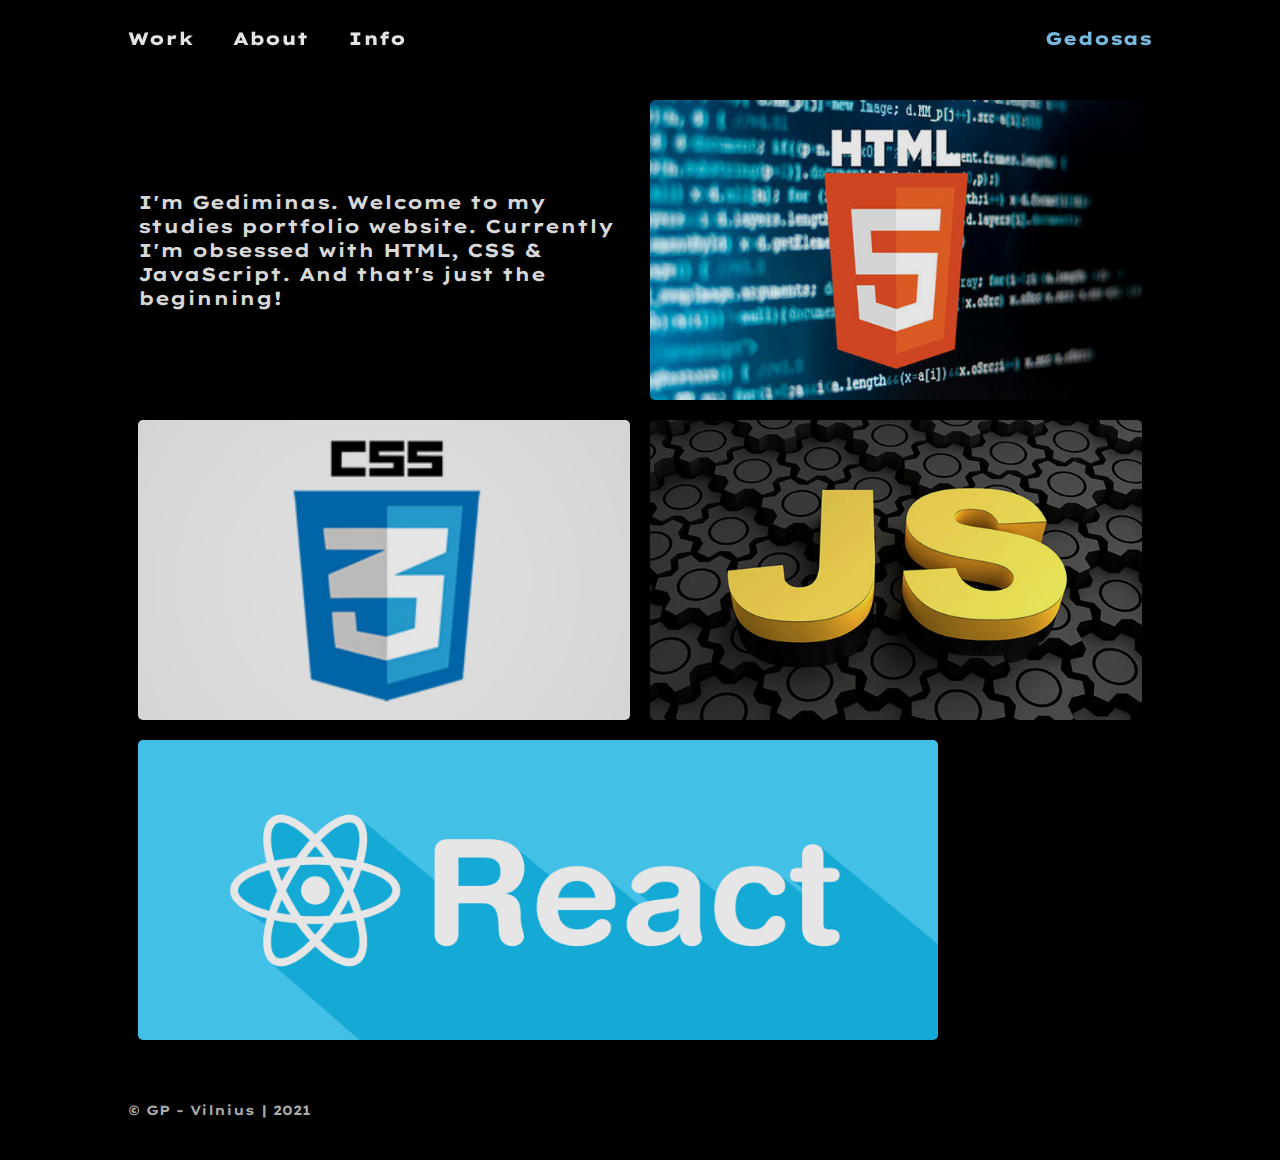
==== commit 8c6ef7bc: "footer / about / info fixes" ====
--- a/index.html
+++ b/index.html
@@ -27,7 +27,7 @@
     </nav>
   </header>
 
-  <main>
+  <main class="main">
     <div class="work">
       <h3>I'm Gediminas. Welcome to my studies portfolio website. Currently I'm obsessed with HTML, CSS & JavaScript. And that's just the beginning!</h3>
     </div>
@@ -64,7 +64,7 @@
 
 
   </main>
-  <footer class="footer">
+  <footer class="footer-index">
     <h5> &#169 GP - Vilnius | 2021</h5>
   </footer>
   <script  src="./js/script.js"></script>
--- a/css/style.css
+++ b/css/style.css
@@ -17,7 +17,7 @@
   color: rgb(170, 170, 170);
 }
 
-main {
+.main {
   position: relative;
   top: 90px;
   display: flex;
@@ -26,22 +26,13 @@
   justify-content: space-between;
   align-content: space-between;
   margin: 0 10%;
-  border: 2px solid #FFF;
-  /* height: 100vh; */
-  /* height: 850px; */
-
 }
 
 .work {
-  /* min-width: 330px;
-  max-width: 500px; */
   min-height: 300px;
-
   width: 370px;
   max-width: 800px;
   flex-grow: 1;
-
-
   display: flex;
   align-items: center;
   z-index: 5;
@@ -94,16 +85,16 @@
   position: absolute;
   top: 100px;
   background: black;
-  margin-left: 5%;
+  margin-left: 10%;
 }
 
-#jsfoot, #infofooter {
+#jsfoot, .footer {
   position: absolute;
-  bottom: 1px;
-  margin-left: 5%;
+  bottom: 0;
+  margin-left: 10%;
 }
 
-.footer {
+.footer-index {
   position: relative;
   bottom: -120px;
   margin-left: 10%;
